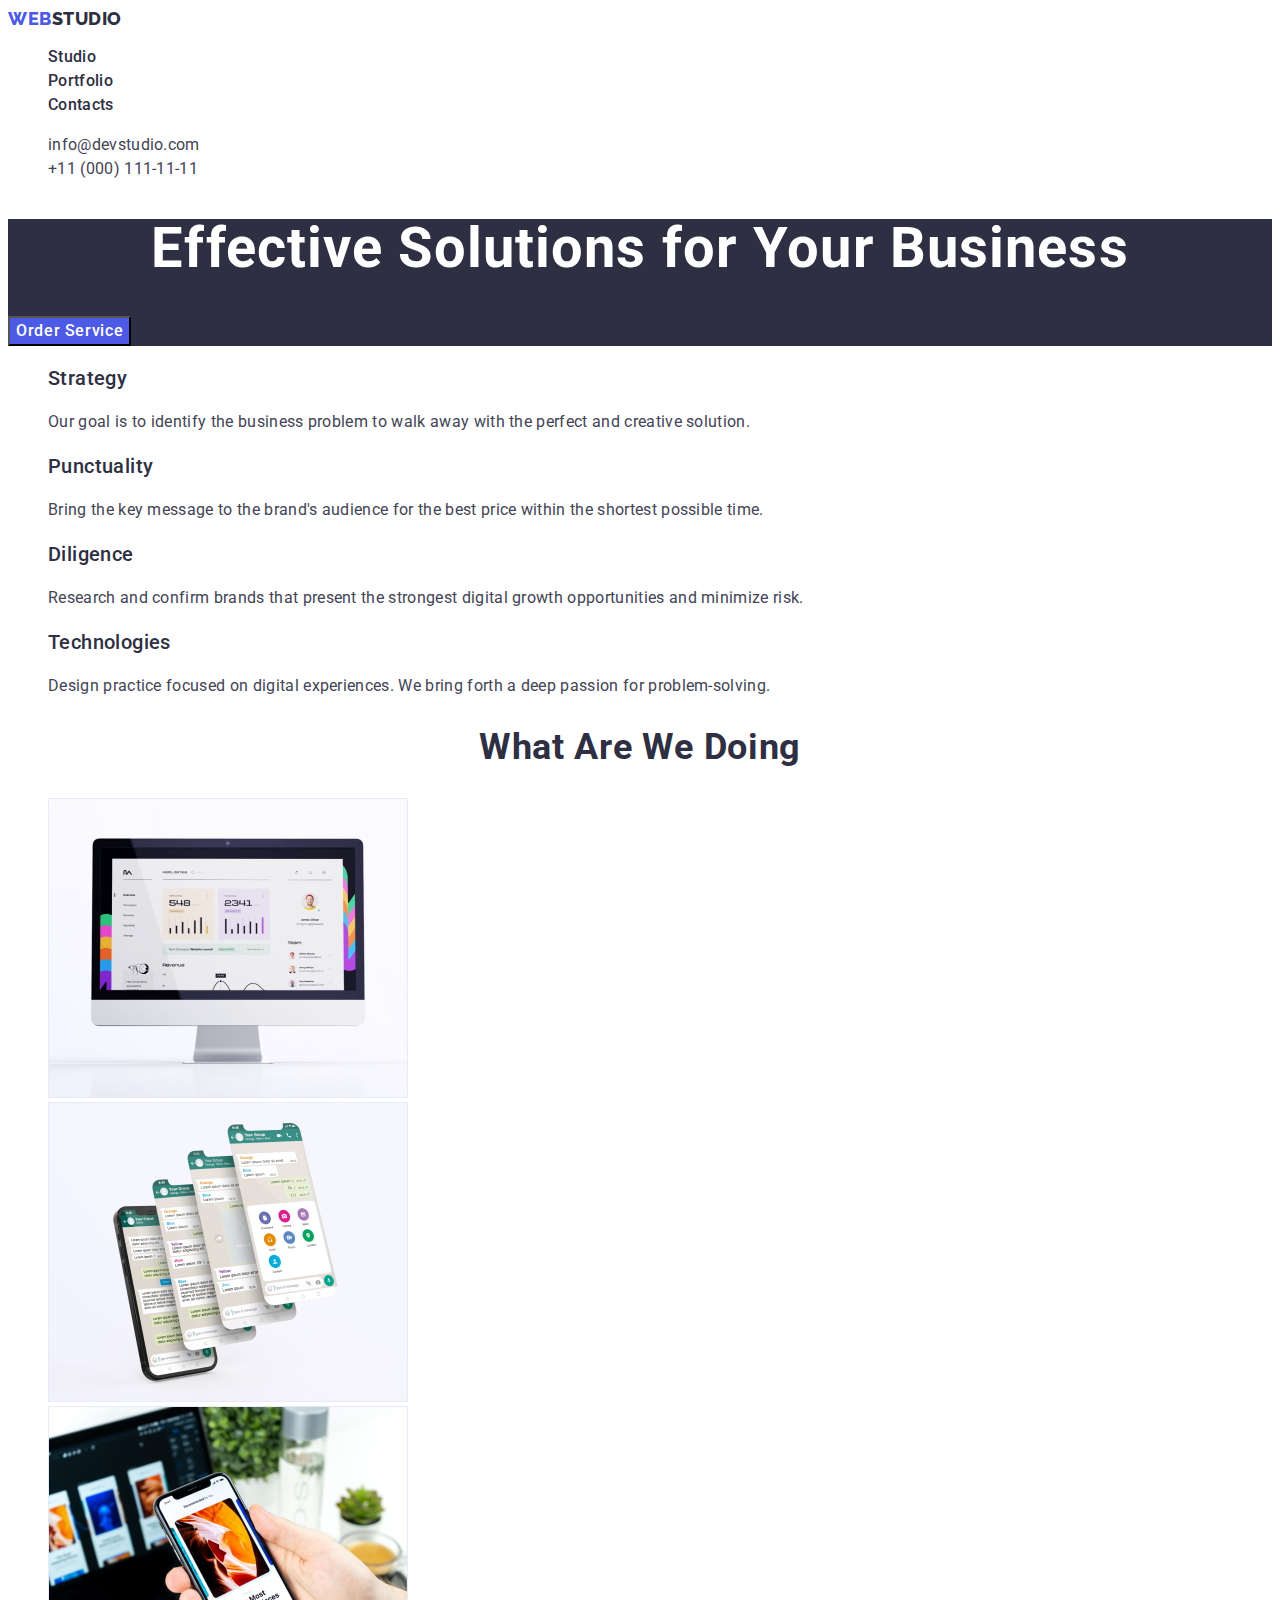
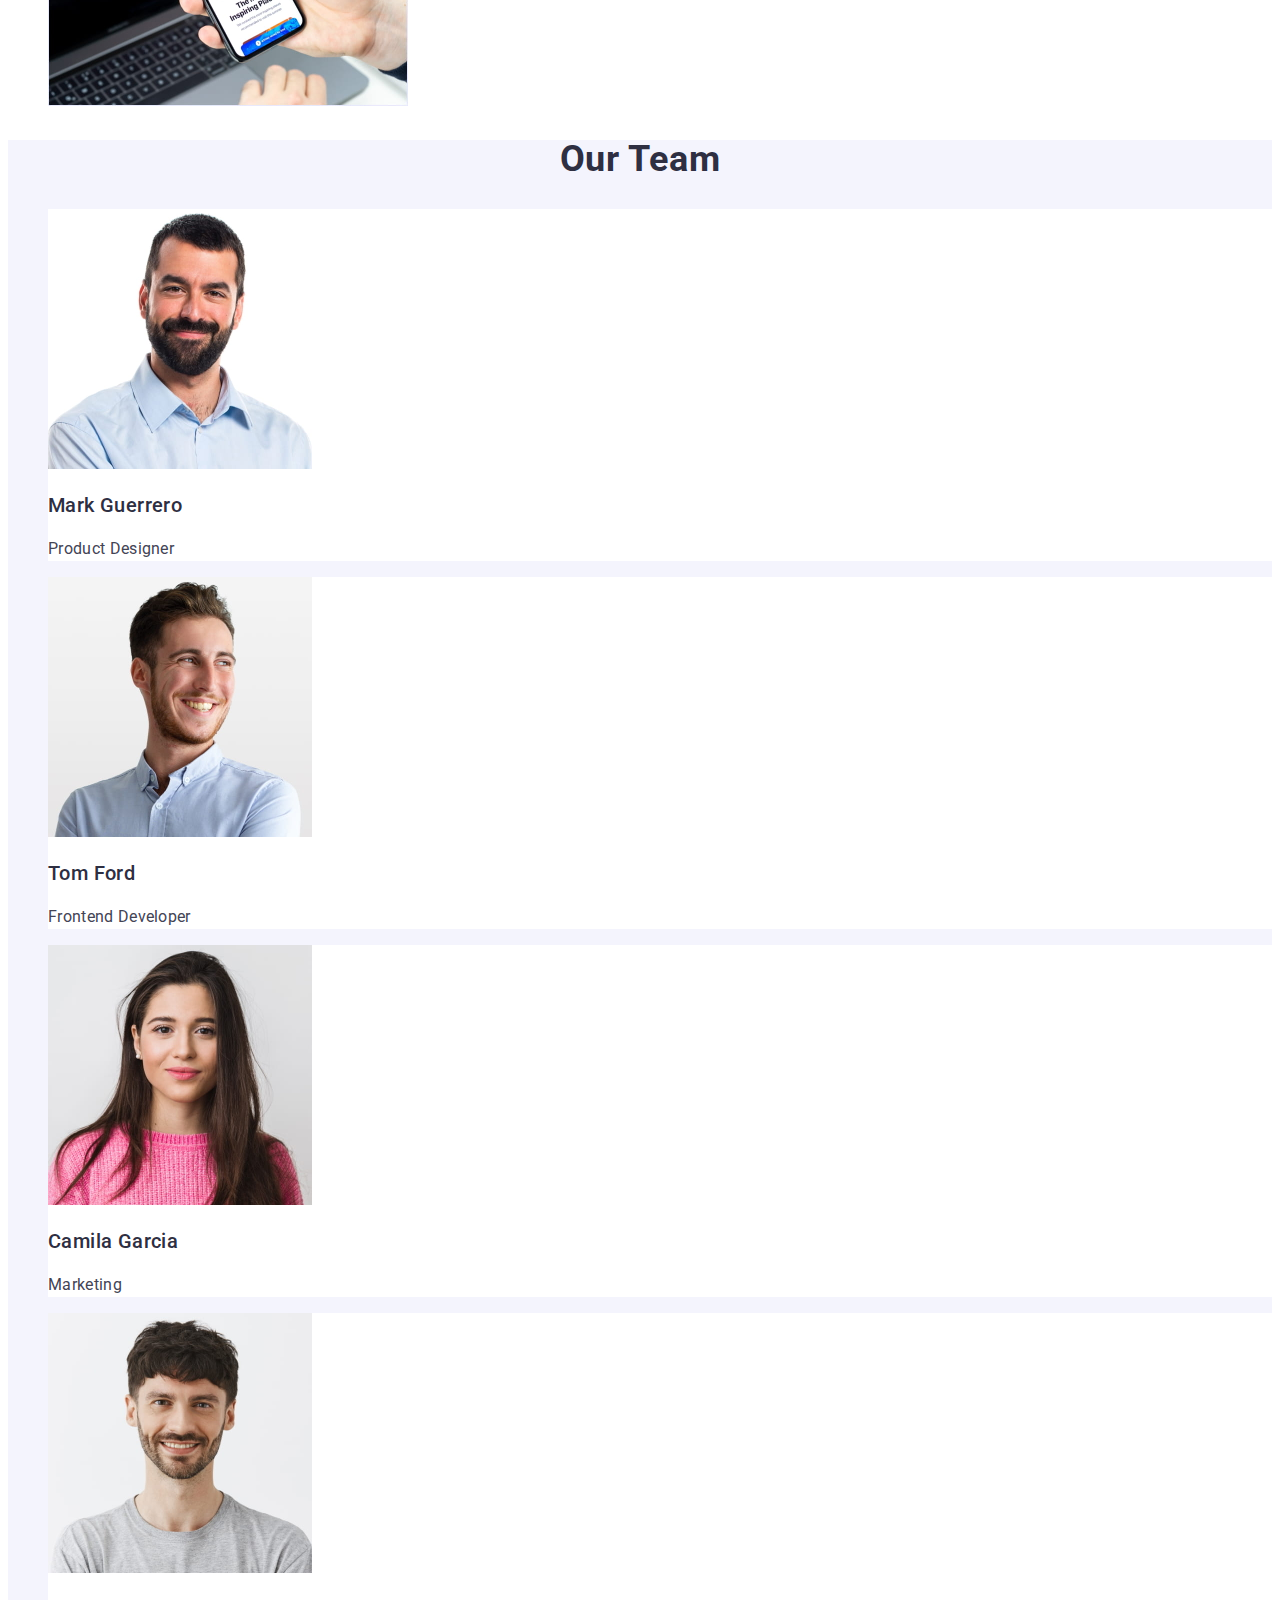
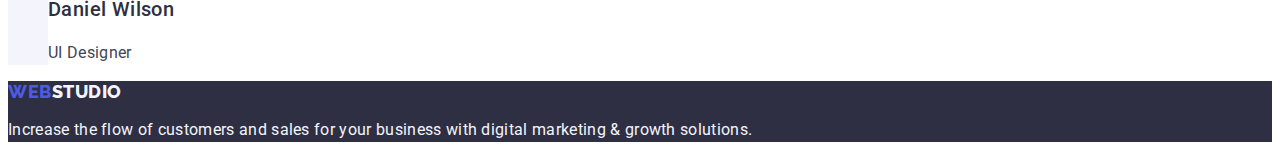
==== index.html @ 2c70392d "copy" ====
<!DOCTYPE html>
<html lang="en">
  <head>
    <meta charset="UTF-8" />
    <meta http-equiv="X-UA-Compatible" content="IE=edge" />
    <meta name="viewport" content="width=device-width, initial-scale=1.0" />
    <title>WebStudio</title>
    <link rel="preconnect" href="https://fonts.googleapis.com" />
    <link rel="preconnect" href="https://fonts.gstatic.com" crossorigin />
    <link
      href="https://fonts.googleapis.com/css2?family=Raleway:wght@800&family=Roboto:wght@400;500;700&display=swap"
      rel="stylesheet"
    />
    <link rel="stylesheet" href="./css/style.css" />
  </head>

  <body>
    <!-- header -->
    <header class="header-container">
      <nav class="header-nav">
        <a class="logo link" href="./index.html">Web<span class="logo-part">Studio</span></a>
        <ul class="list">
          <li><a class="nav-link link" href="./index.html">Studio</a></li>
          <li><a class="nav-link link" href="./portfolio.html">Portfolio</a></li>
          <li><a class="nav-link link" href="">Contacts</a></li>
        </ul>
      </nav>
      <address class="contacts">
        <ul class="list">
          <li>
            <a class="contacts-item link" href="mailto:info@devstudio.com">info@devstudio.com</a>
          </li>
          <li><a class="contacts-item link" href="tel:+110001111111">+11 (000) 111-11-11</a></li>
        </ul>
      </address>
    </header>
    <!-- main -->
    <main>
      <!-- hero -->
      <section class="hero">
        <h1 class="hero-title">Effective Solutions for Your Business</h1>
        <button class="hero-btn" type="button">Order Service</button>
      </section>
      <!-- our qualities -->
      <section class="qualities">
        <h2 hidden>Our qualities</h2>
        <ul class="list">
          <li class="list-item">
            <h3 class="list-title">Strategy</h3>
            <p class="list-text">
              Our goal is to identify the business problem to walk away with the perfect and
              creative solution.
            </p>
          </li>
          <li class="list-item">
            <h3 class="list-title">Punctuality</h3>
            <p class="list-text">
              Bring the key message to the brand's audience for the best price within the shortest
              possible time.
            </p>
          </li>
          <li class="list-item">
            <h3 class="list-title">Diligence</h3>
            <p class="list-text">
              Research and confirm brands that present the strongest digital growth opportunities
              and minimize risk.
            </p>
          </li>
          <li class="list-item">
            <h3 class="list-title">Technologies</h3>
            <p class="list-text">
              Design practice focused on digital experiences. We bring forth a deep passion for
              problem-solving.
            </p>
          </li>
        </ul>
      </section>
      <!-- What are we doing -->
      <section class="our-work">
        <h2 class="work-title">What are we doing</h2>
        <ul class="list">
          <li>
            <img src="./images/our_work1.jpg" alt="Website" width="360" height="300" />
          </li>
          <li>
            <img src="./images/our_work2.jpg" alt="Mobile app" width="360" height="300" />
          </li>
          <li>
            <img src="./images/our_work3.jpg" alt="Adaptive layout" width="360" height="300" />
          </li>
        </ul>
      </section>
      <!-- our team -->
      <section class="our-team">
        <h2 class="team-title">Our Team</h2>
        <ul class="list">
          <li class="team-card">
            <img src="./images/card1.jpg" alt="Photocard" width="264" height="260" />
            <h3 class="list-title">Mark Guerrero</h3>
            <p class="list-text">Product Designer</p>
          </li>
          <li class="team-card">
            <img src="./images/card2.jpg" alt="Photocard" width="264" height="260" />
            <h3 class="list-title">Tom Ford</h3>
            <p class="list-text">Frontend Developer</p>
          </li>
          <li class="team-card">
            <img src="./images/card3.jpg" alt="Photocard" width="264" height="260" />
            <h3 class="list-title">Camila Garcia</h3>
            <p class="list-text">Marketing</p>
          </li>
          <li class="team-card">
            <img src="./images/card4.jpg" alt="Photocard" width="264" height="260" />
            <h3 class="list-title">Daniel Wilson</h3>
            <p class="list-text">UI Designer</p>
          </li>
        </ul>
      </section>
    </main>
    <!-- footer -->
    <footer class="footer">
      <a class="logo link" href="./index.html">Web<span class="logo-footer">Studio</span></a>
      <p class="footer-text">
        Increase the flow of customers and sales for your business with digital marketing & growth
        solutions.
      </p>
    </footer>
  </body>
</html>
---- css/style.css ----
:root {
  --primary-brand: #4d5ae5;
  --pressed-state: #404bbf;
  --dark: #2e2f42;
  --success: #31d0aa;
  --text: #434455;
  --subtl-text: #8e8f99;
  --accent: #e7e9fc;
  --light: #f4f4fd;
  --white-background: #ffffff;
  --modal-background: #fcfcfc;
}
body {
  font-family: 'Roboto', sans-serif;
  color: #434455;
  background-color: #ffffff;
}

/* header */
.link {
  text-decoration: none;
}

.list {
  list-style: none;
}

.logo {
  font-family: 'Raleway', sans-serif;
  font-weight: 800;
  font-size: 18px;
  line-height: 1.17;
  letter-spacing: 0.03em;
  text-transform: uppercase;
  color: var(--primary-brand);
}

.logo-part {
  font-family: 'Raleway', sans-serif;
  font-weight: 800;
  font-size: 18px;
  line-height: 1.17;
  letter-spacing: 0.03em;
  text-transform: uppercase;
  color: var(--dark);
}

.nav-link {
  font-weight: 500;
  font-size: 16px;
  line-height: 1.5;
  letter-spacing: 0.02em;
  color: var(--dark);
}

.nav-link:hover,
.nav-link:focus,
.nav-link:active {
  color: #404bbf;
}

.contacts {
  font-style: normal;
}

.contacts-item {
  font-size: 16px;
  line-height: 1.5;
  letter-spacing: 0.02em;
  color: var(--text);
  text-decoration: none;
}

.contacts-item:hover,
.contacts-item:focus {
  color: var(--pressed-state);
}

/* main */

.hero {
  background-color: var(--dark);
}

.hero-title {
  text-align: center;
  font-weight: 700;
  font-size: 56px;
  line-height: 1.07;
  letter-spacing: 0.02em;
  color: var(--white-background);
}

.hero-btn {
  font-family: 'Roboto', sans-serif;
  background-color: var(--primary-brand);
  font-weight: 500;
  font-size: 16px;
  line-height: 1.5;
  letter-spacing: 0.04em;
  color: var(--white-background);
  cursor: pointer;
}

.hero-btn:hover,
.hero-btn:focus {
  background-color: var(--pressed-state);
}

.qualities h3 {
  font-weight: 500;
  font-size: 20px;
  line-height: 1.2;
  letter-spacing: 0.02em;
  color: var(--dark);
}

.qualities p {
  font-size: 16px;
  line-height: 1.5;
  letter-spacing: 0.02em;
  color: var(--text);
}

.our-work h2 {
  text-align: center;
  font-weight: 700;
  font-size: 36px;
  line-height: 1.11;
  letter-spacing: 0.02em;
  text-transform: capitalize;
  color: var(--dark);
}

.our-team {
  background-color: var(--light);
}

.our-team h2 {
  text-align: center;
  font-weight: 700;
  font-size: 36px;
  line-height: 1.11;
  letter-spacing: 0.02em;
  text-transform: capitalize;
  color: var(--dark);
}

.our-team h3 {
  font-weight: 500;
  font-size: 20px;
  line-height: 1.2;
  letter-spacing: 0.02em;
  color: var(--dark);
}

.our-team p {
  font-size: 16px;
  line-height: 1.5;
  letter-spacing: 0.02em;
  color: var(--text);
}

.team-card {
  background: var(--white-background);
}

/* footer */
.footer {
  background-color: var(--dark);
}

.logo-footer {
  font-family: 'Raleway', sans-serif;
  font-weight: 800;
  font-size: 18px;
  line-height: 1.17;
  letter-spacing: 0.03em;
  text-transform: uppercase;
  color: var(--light);
}

.footer p {
  font-size: 16px;
  line-height: 1.5;
  letter-spacing: 0.02em;
  color: var(--light);
}

/* portfolo page */
.filter-btn {
  font-family: 'Roboto', sans-serif;
  background-color: var(--light);
  border: 1px solid var(--modal-background);
  font-weight: 500;
  font-size: 16px;
  line-height: 1.5;
  text-align: center;
  letter-spacing: 0.04em;
  color: var(--primary-brand);
  cursor: pointer;
}

.filter-btn:focus,
.filter-btn:hover {
  background-color: var(--pressed-state);
  color: var(--white-background);
}

.portfolio-title {
  font-weight: 500;
  font-size: 20px;
  line-height: 1.2;
  letter-spacing: 0.02em;
  color: var(--dark);
}

.portfolio-text {
  font-size: 16px;
  line-height: 1.5;
  letter-spacing: 0.02em;
  color: var(--text);
}
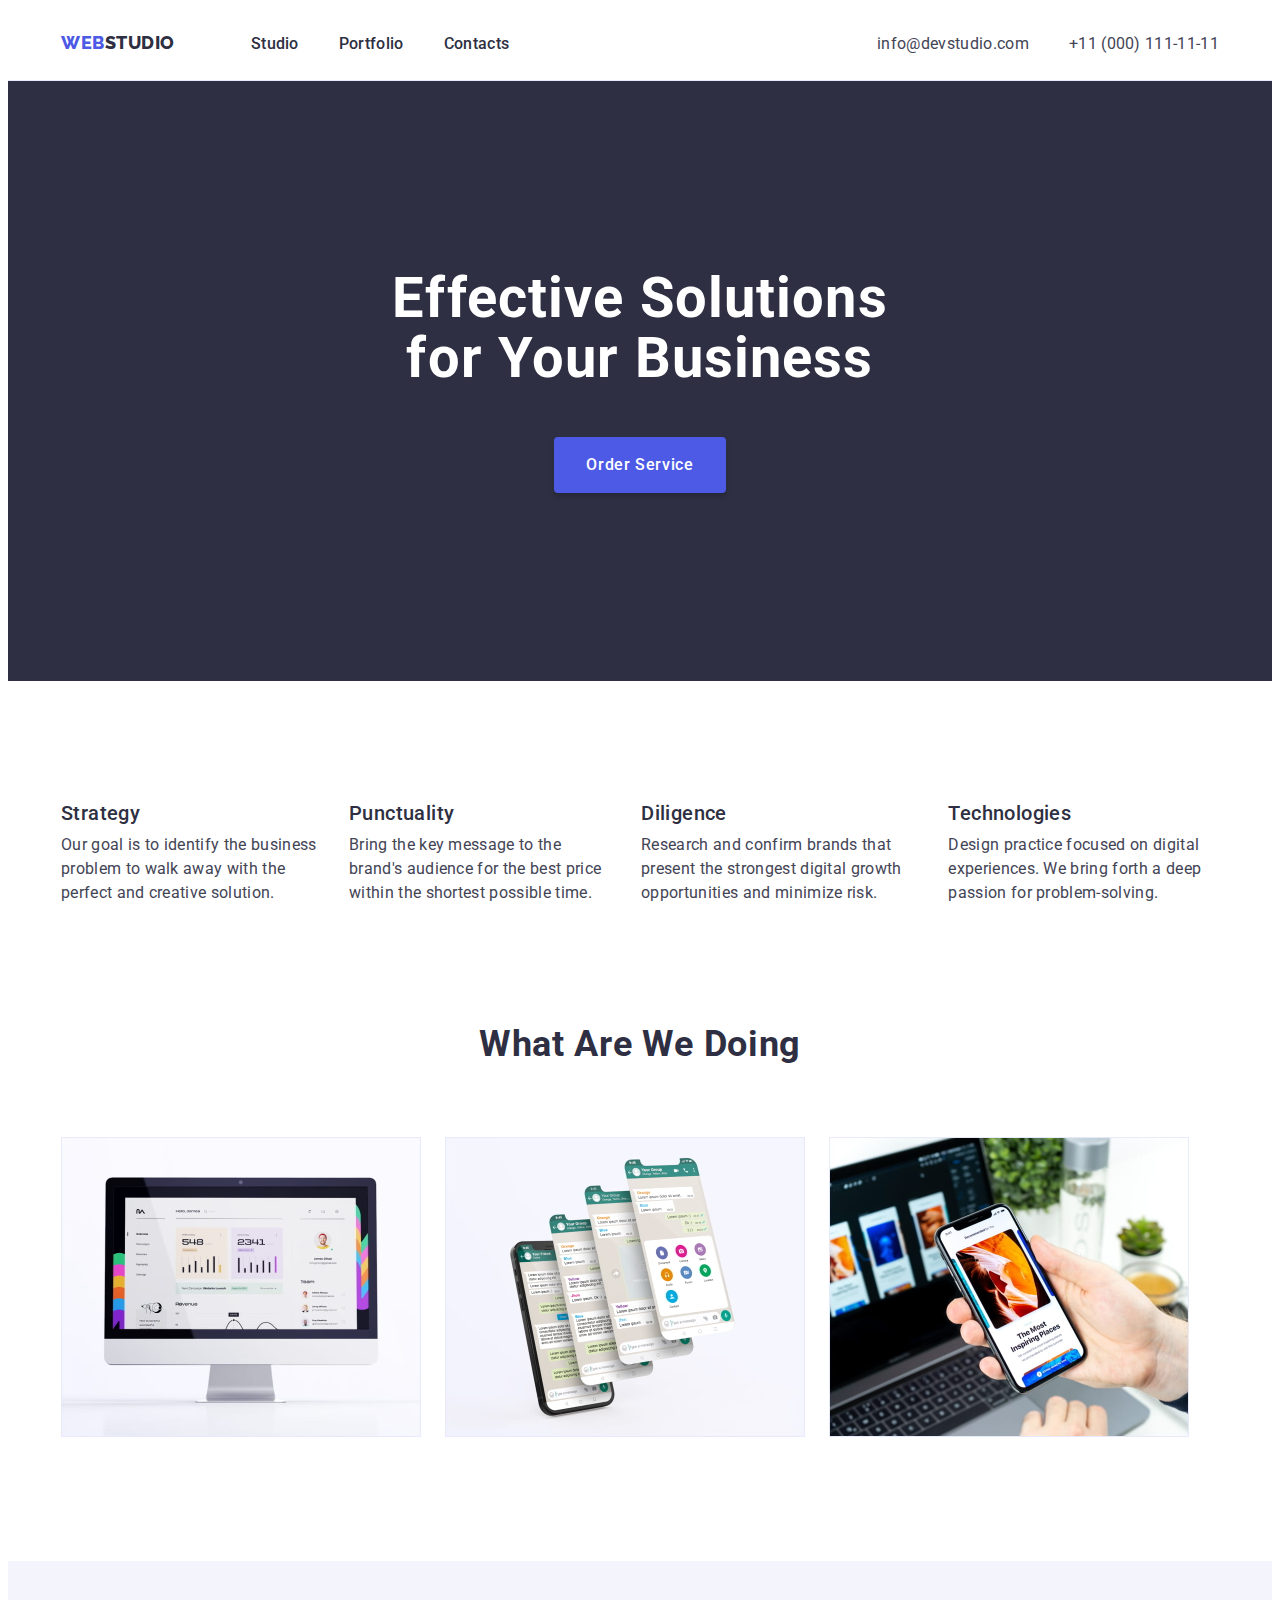
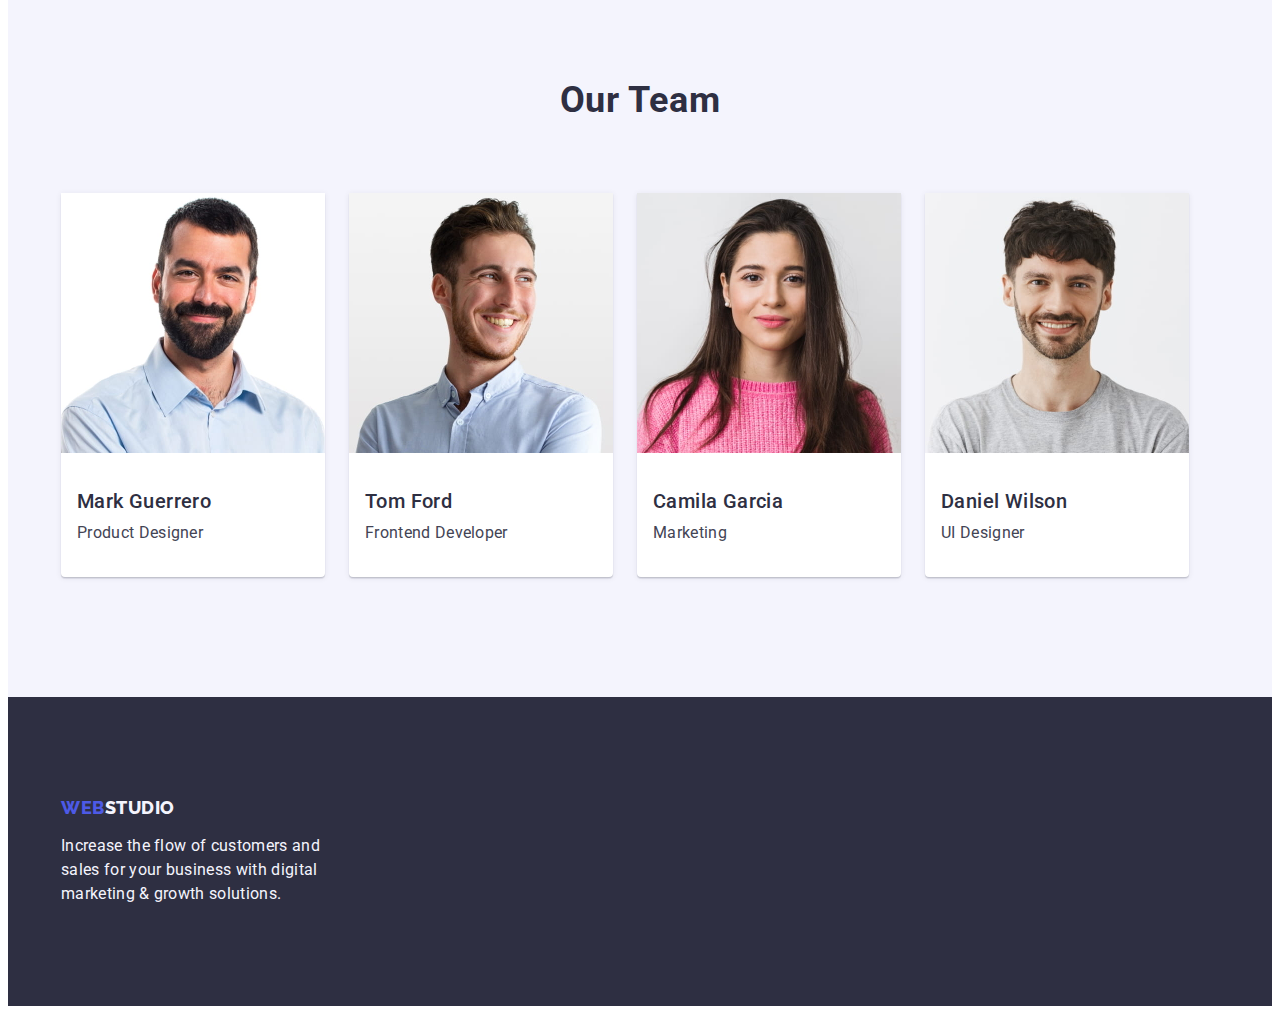
==== commit 595a23f0: "end third homeword" ====
--- a/index.html
+++ b/index.html
@@ -4,126 +4,145 @@
     <meta charset="UTF-8" />
     <meta http-equiv="X-UA-Compatible" content="IE=edge" />
     <meta name="viewport" content="width=device-width, initial-scale=1.0" />
-    <title>WebStudio</title>
     <link rel="preconnect" href="https://fonts.googleapis.com" />
     <link rel="preconnect" href="https://fonts.gstatic.com" crossorigin />
     <link
       href="https://fonts.googleapis.com/css2?family=Raleway:wght@800&family=Roboto:wght@400;500;700&display=swap"
       rel="stylesheet"
     />
+    <title>WebStudio</title>
+    <link
+      rel="stylesheet"
+      href="https://cdnjs.cloudflare.com/ajax/libs/modern-normalize/2.0.0/modern-normalize.css"
+      integrity="sha512-gA2Bvu0/hw4oj0Lp8ZHjK+o3S4BE5m8d/wNVy6ktKLhHKPpWLQwv9ixzuWirWOakoJqlBdePq2NhoCaUOQ5npQ=="
+      crossorigin="anonymous"
+      referrerpolicy="no-referrer"
+    />
     <link rel="stylesheet" href="./css/style.css" />
   </head>
 
   <body>
     <!-- header -->
-    <header class="header-container">
-      <nav class="header-nav">
-        <a class="logo link" href="./index.html">Web<span class="logo-part">Studio</span></a>
-        <ul class="list">
-          <li><a class="nav-link link" href="./index.html">Studio</a></li>
-          <li><a class="nav-link link" href="./portfolio.html">Portfolio</a></li>
-          <li><a class="nav-link link" href="">Contacts</a></li>
-        </ul>
-      </nav>
-      <address class="contacts">
-        <ul class="list">
-          <li>
-            <a class="contacts-item link" href="mailto:info@devstudio.com">info@devstudio.com</a>
-          </li>
-          <li><a class="contacts-item link" href="tel:+110001111111">+11 (000) 111-11-11</a></li>
-        </ul>
-      </address>
+    <header class="header">
+      <div class="header-container container">
+        <nav class="header-nav">
+          <a class="logo link" href="./index.html">Web<span class="logo-part">Studio</span></a>
+          <ul class="nav-list list">
+            <li><a class="nav-link link" href="./index.html">Studio</a></li>
+            <li><a class="nav-link link" href="./portfolio.html">Portfolio</a></li>
+            <li><a class="nav-link link" href="">Contacts</a></li>
+          </ul>
+        </nav>
+        <address class="header-contacts">
+          <ul class="contacts-list list">
+            <li>
+              <a class="contacts-item link" href="mailto:info@devstudio.com">info@devstudio.com</a>
+            </li>
+            <li><a class="contacts-item link" href="tel:+110001111111">+11 (000) 111-11-11</a></li>
+          </ul>
+        </address>
+      </div>
     </header>
     <!-- main -->
     <main>
       <!-- hero -->
       <section class="hero">
-        <h1 class="hero-title">Effective Solutions for Your Business</h1>
-        <button class="hero-btn" type="button">Order Service</button>
+        <div class="hero-container container">
+          <h1 class="hero-title">Effective Solutions for Your Business</h1>
+          <button class="hero-btn" type="button">Order Service</button>
+        </div>
       </section>
       <!-- our qualities -->
       <section class="qualities">
-        <h2 hidden>Our qualities</h2>
-        <ul class="list">
-          <li class="list-item">
-            <h3 class="list-title">Strategy</h3>
-            <p class="list-text">
-              Our goal is to identify the business problem to walk away with the perfect and
-              creative solution.
-            </p>
-          </li>
-          <li class="list-item">
-            <h3 class="list-title">Punctuality</h3>
-            <p class="list-text">
-              Bring the key message to the brand's audience for the best price within the shortest
-              possible time.
-            </p>
-          </li>
-          <li class="list-item">
-            <h3 class="list-title">Diligence</h3>
-            <p class="list-text">
-              Research and confirm brands that present the strongest digital growth opportunities
-              and minimize risk.
-            </p>
-          </li>
-          <li class="list-item">
-            <h3 class="list-title">Technologies</h3>
-            <p class="list-text">
-              Design practice focused on digital experiences. We bring forth a deep passion for
-              problem-solving.
-            </p>
-          </li>
-        </ul>
+        <div class="container">
+          <h2 class="visually-hidden">Our qualities</h2>
+          <ul class="qualities-list list">
+            <li class="qualities-item list-item">
+              <h3 class="qualities-title list-title">Strategy</h3>
+              <p class="list-text">
+                Our goal is to identify the business problem to walk away with the perfect and
+                creative solution.
+              </p>
+            </li>
+            <li class="list-item">
+              <h3 class="qualities-title list-title">Punctuality</h3>
+              <p class="list-text">
+                Bring the key message to the brand's audience for the best price within the shortest
+                possible time.
+              </p>
+            </li>
+            <li class="list-item">
+              <h3 class="qualities-title list-title">Diligence</h3>
+              <p class="list-text">
+                Research and confirm brands that present the strongest digital growth opportunities
+                and minimize risk.
+              </p>
+            </li>
+            <li class="list-item">
+              <h3 class="qualities-title list-title">Technologies</h3>
+              <p class="list-text">
+                Design practice focused on digital experiences. We bring forth a deep passion for
+                problem-solving.
+              </p>
+            </li>
+          </ul>
+        </div>
       </section>
       <!-- What are we doing -->
       <section class="our-work">
-        <h2 class="work-title">What are we doing</h2>
-        <ul class="list">
-          <li>
-            <img src="./images/our_work1.jpg" alt="Website" width="360" height="300" />
-          </li>
-          <li>
-            <img src="./images/our_work2.jpg" alt="Mobile app" width="360" height="300" />
-          </li>
-          <li>
-            <img src="./images/our_work3.jpg" alt="Adaptive layout" width="360" height="300" />
-          </li>
-        </ul>
+        <div class="container">
+          <h2 class="work-title">What are we doing</h2>
+          <ul class="work-list list">
+            <li>
+              <img src="./images/our_work1.jpg" alt="Website" width="360" height="300" />
+            </li>
+            <li>
+              <img src="./images/our_work2.jpg" alt="Mobile app" width="360" height="300" />
+            </li>
+            <li>
+              <img src="./images/our_work3.jpg" alt="Adaptive layout" width="360" height="300" />
+            </li>
+          </ul>
+        </div>
       </section>
       <!-- our team -->
       <section class="our-team">
-        <h2 class="team-title">Our Team</h2>
-        <ul class="list">
-          <li class="team-card">
-            <img src="./images/card1.jpg" alt="Photocard" width="264" height="260" />
-            <h3 class="list-title">Mark Guerrero</h3>
-            <p class="list-text">Product Designer</p>
-          </li>
-          <li class="team-card">
-            <img src="./images/card2.jpg" alt="Photocard" width="264" height="260" />
-            <h3 class="list-title">Tom Ford</h3>
-            <p class="list-text">Frontend Developer</p>
-          </li>
-          <li class="team-card">
-            <img src="./images/card3.jpg" alt="Photocard" width="264" height="260" />
-            <h3 class="list-title">Camila Garcia</h3>
-            <p class="list-text">Marketing</p>
-          </li>
-          <li class="team-card">
-            <img src="./images/card4.jpg" alt="Photocard" width="264" height="260" />
-            <h3 class="list-title">Daniel Wilson</h3>
-            <p class="list-text">UI Designer</p>
-          </li>
-        </ul>
+        <div class="team-container container">
+          <h2 class="team-title">Our Team</h2>
+          <ul class="team-list list">
+            <li class="team-card">
+              <img src="./images/card1.jpg" alt="Photocard" width="264" height="260" />
+              <h3 class="card-title list-title">Mark Guerrero</h3>
+              <p class="card-text list-text">Product Designer</p>
+            </li>
+            <li class="team-card">
+              <img src="./images/card2.jpg" alt="Photocard" width="264" height="260" />
+              <h3 class="card-title list-title">Tom Ford</h3>
+              <p class="card-text list-text">Frontend Developer</p>
+            </li>
+            <li class="team-card">
+              <img src="./images/card3.jpg" alt="Photocard" width="264" height="260" />
+              <h3 class="card-title list-title">Camila Garcia</h3>
+              <p class="card-text list-text">Marketing</p>
+            </li>
+            <li class="team-card">
+              <img src="./images/card4.jpg" alt="Photocard" width="264" height="260" />
+              <h3 class="card-title list-title">Daniel Wilson</h3>
+              <p class="card-text list-text">UI Designer</p>
+            </li>
+          </ul>
+        </div>
       </section>
     </main>
     <!-- footer -->
     <footer class="footer">
-      <a class="logo link" href="./index.html">Web<span class="logo-footer">Studio</span></a>
-      <p class="footer-text">
-        Increase the flow of customers and sales for your business with digital marketing & growth
-        solutions.
-      </p>
+      <div class="footer-container container">
+        <a class="logo link" href="./index.html">Web<span class="logo-footer">Studio</span></a>
+        <p class="footer-text">
+          Increase the flow of customers and sales for your business with digital marketing & growth
+          solutions.
+        </p>
+      </div>
     </footer>
   </body>
 </html>
--- a/css/style.css
+++ b/css/style.css
@@ -10,12 +10,28 @@
   --white-background: #ffffff;
   --modal-background: #fcfcfc;
 }
+h1,
+h2,
+h3,
+h4,
+h5,
+h6,
+p {
+  margin-top: 0;
+  margin-bottom: 0;
+}
 body {
   font-family: 'Roboto', sans-serif;
   color: #434455;
   background-color: #ffffff;
 }
 
+.container {
+  width: 100%;
+  max-width: 1158px;
+  padding: 0 15px;
+  margin: 0 auto;
+}
 /* header */
 .link {
   text-decoration: none;
@@ -23,8 +39,39 @@
 
 .list {
   list-style: none;
-}
-
+  margin-top: 0;
+  margin-bottom: 0;
+  padding-left: 0;
+}
+.visually-hidden {
+  position: absolute;
+  width: 1px;
+  height: 1px;
+  margin: -1px;
+  border: 0;
+  padding: 0;
+  white-space: nowrap;
+  clip-path: inset(100%);
+  clip: rect(0 0 0 0);
+  overflow: hidden;
+}
+.header {
+  padding: 24px 0;
+  border-bottom: 1px solid #e7e9fc;
+}
+.header-container {
+  display: flex;
+  align-items: center;
+}
+.header-nav {
+  display: flex;
+  /* flex-grow: 1; */
+}
+
+.nav-list {
+  display: flex;
+  gap: 40px;
+}
 .logo {
   font-family: 'Raleway', sans-serif;
   font-weight: 800;
@@ -33,6 +80,7 @@
   letter-spacing: 0.03em;
   text-transform: uppercase;
   color: var(--primary-brand);
+  margin-right: 76px;
 }
 
 .logo-part {
@@ -59,8 +107,14 @@
   color: #404bbf;
 }
 
-.contacts {
+.header-contacts {
   font-style: normal;
+  margin-left: auto;
+}
+
+.contacts-list {
+  display: flex;
+  gap: 40px;
 }
 
 .contacts-item {
@@ -77,11 +131,14 @@
 }
 
 /* main */
-
+/* hero */
 .hero {
   background-color: var(--dark);
 }
-
+.hero-container {
+  padding-top: 188px;
+  padding-bottom: 188px;
+}
 .hero-title {
   text-align: center;
   font-weight: 700;
@@ -89,6 +146,8 @@
   line-height: 1.07;
   letter-spacing: 0.02em;
   color: var(--white-background);
+  max-width: 496px;
+  margin: 0 auto 48px;
 }
 
 .hero-btn {
@@ -100,6 +159,13 @@
   letter-spacing: 0.04em;
   color: var(--white-background);
   cursor: pointer;
+  border-radius: 4px;
+  box-shadow: 0px 4px 4px rgba(0, 0, 0, 0.15);
+  padding: 16px 32px;
+  margin-left: auto;
+  margin-right: auto;
+  border: none;
+  display: block;
 }
 
 .hero-btn:hover,
@@ -107,7 +173,19 @@
   background-color: var(--pressed-state);
 }
 
-.qualities h3 {
+/* our qualities */
+.qualities-list {
+  display: flex;
+  padding-top: 120px;
+  gap: 24px;
+}
+.qualities-item {
+  min-width: 264px;
+}
+.qualities-title {
+  margin-bottom: 8px;
+}
+.list-title {
   font-weight: 500;
   font-size: 20px;
   line-height: 1.2;
@@ -115,14 +193,15 @@
   color: var(--dark);
 }
 
-.qualities p {
+.list-text {
   font-size: 16px;
   line-height: 1.5;
   letter-spacing: 0.02em;
   color: var(--text);
 }
 
-.our-work h2 {
+/* What are we doing */
+.work-title {
   text-align: center;
   font-weight: 700;
   font-size: 36px;
@@ -130,13 +209,24 @@
   letter-spacing: 0.02em;
   text-transform: capitalize;
   color: var(--dark);
-}
+  padding-top: 120px;
+  margin-bottom: 72px;
+}
+.work-list {
+  display: flex;
+  gap: 24px;
+  padding-bottom: 120px;
+}
+/* our team */
 
 .our-team {
   background-color: var(--light);
 }
-
-.our-team h2 {
+.team-container {
+  padding-top: 120px;
+  padding-bottom: 120px;
+}
+.team-title {
   text-align: center;
   font-weight: 700;
   font-size: 36px;
@@ -144,32 +234,35 @@
   letter-spacing: 0.02em;
   text-transform: capitalize;
   color: var(--dark);
-}
-
-.our-team h3 {
-  font-weight: 500;
-  font-size: 20px;
-  line-height: 1.2;
-  letter-spacing: 0.02em;
-  color: var(--dark);
-}
-
-.our-team p {
-  font-size: 16px;
-  line-height: 1.5;
-  letter-spacing: 0.02em;
-  color: var(--text);
-}
-
+  margin-bottom: 72px;
+}
+.team-list {
+  display: flex;
+  gap: 24px;
+}
 .team-card {
   background: var(--white-background);
-}
-
+  box-shadow: 0px 1px 6px rgba(46, 47, 66, 0.08), 0px 1px 1px rgba(46, 47, 66, 0.16),
+    0px 2px 1px rgba(46, 47, 66, 0.08);
+  border-radius: 0px 0px 4px 4px;
+}
+.card-title {
+  text-align: center;
+  margin-top: 32px;
+  margin-bottom: 8px;
+}
+.card-text {
+  text-align: center;
+  margin-bottom: 32px;
+}
 /* footer */
 .footer {
   background-color: var(--dark);
 }
-
+.footer-container {
+  padding-top: 100px;
+  padding-bottom: 100px;
+}
 .logo-footer {
   font-family: 'Raleway', sans-serif;
   font-weight: 800;
@@ -180,14 +273,30 @@
   color: var(--light);
 }
 
-.footer p {
+.footer-text {
   font-size: 16px;
   line-height: 1.5;
   letter-spacing: 0.02em;
   color: var(--light);
+  width: 264px;
+  height: 72px;
+  margin-top: 16px;
 }
 
 /* portfolo page */
+
+.portfolio-container {
+  padding-top: 96px;
+  padding-bottom: 120px;
+}
+
+.btn-list {
+  display: flex;
+  gap: 24px;
+  margin-bottom: 72px;
+  justify-content: center;
+}
+
 .filter-btn {
   font-family: 'Roboto', sans-serif;
   background-color: var(--light);
@@ -199,6 +308,8 @@
   letter-spacing: 0.04em;
   color: var(--primary-brand);
   cursor: pointer;
+  padding: 12px 24px;
+  border-radius: 4px;
 }
 
 .filter-btn:focus,
@@ -207,17 +318,26 @@
   color: var(--white-background);
 }
 
-.portfolio-title {
-  font-weight: 500;
-  font-size: 20px;
-  line-height: 1.2;
-  letter-spacing: 0.02em;
-  color: var(--dark);
-}
-
-.portfolio-text {
-  font-size: 16px;
-  line-height: 1.5;
-  letter-spacing: 0.02em;
-  color: var(--text);
-}
+.portfolio-list {
+  display: flex;
+  row-gap: 48px;
+  column-gap: 24px;
+  flex-wrap: wrap;
+}
+.portfolio-card {
+  max-width: calc((100% - 48px) / 3);
+  border: 1px solid #e7e9fc;
+  background: #ffffff;
+  overflow: hidden;
+}
+
+.card-title {
+  text-align: start;
+  margin: 32px 0 8px 16px;
+}
+
+.card-text {
+  text-align: start;
+  margin-left: 16px;
+  margin-bottom: 32px;
+}
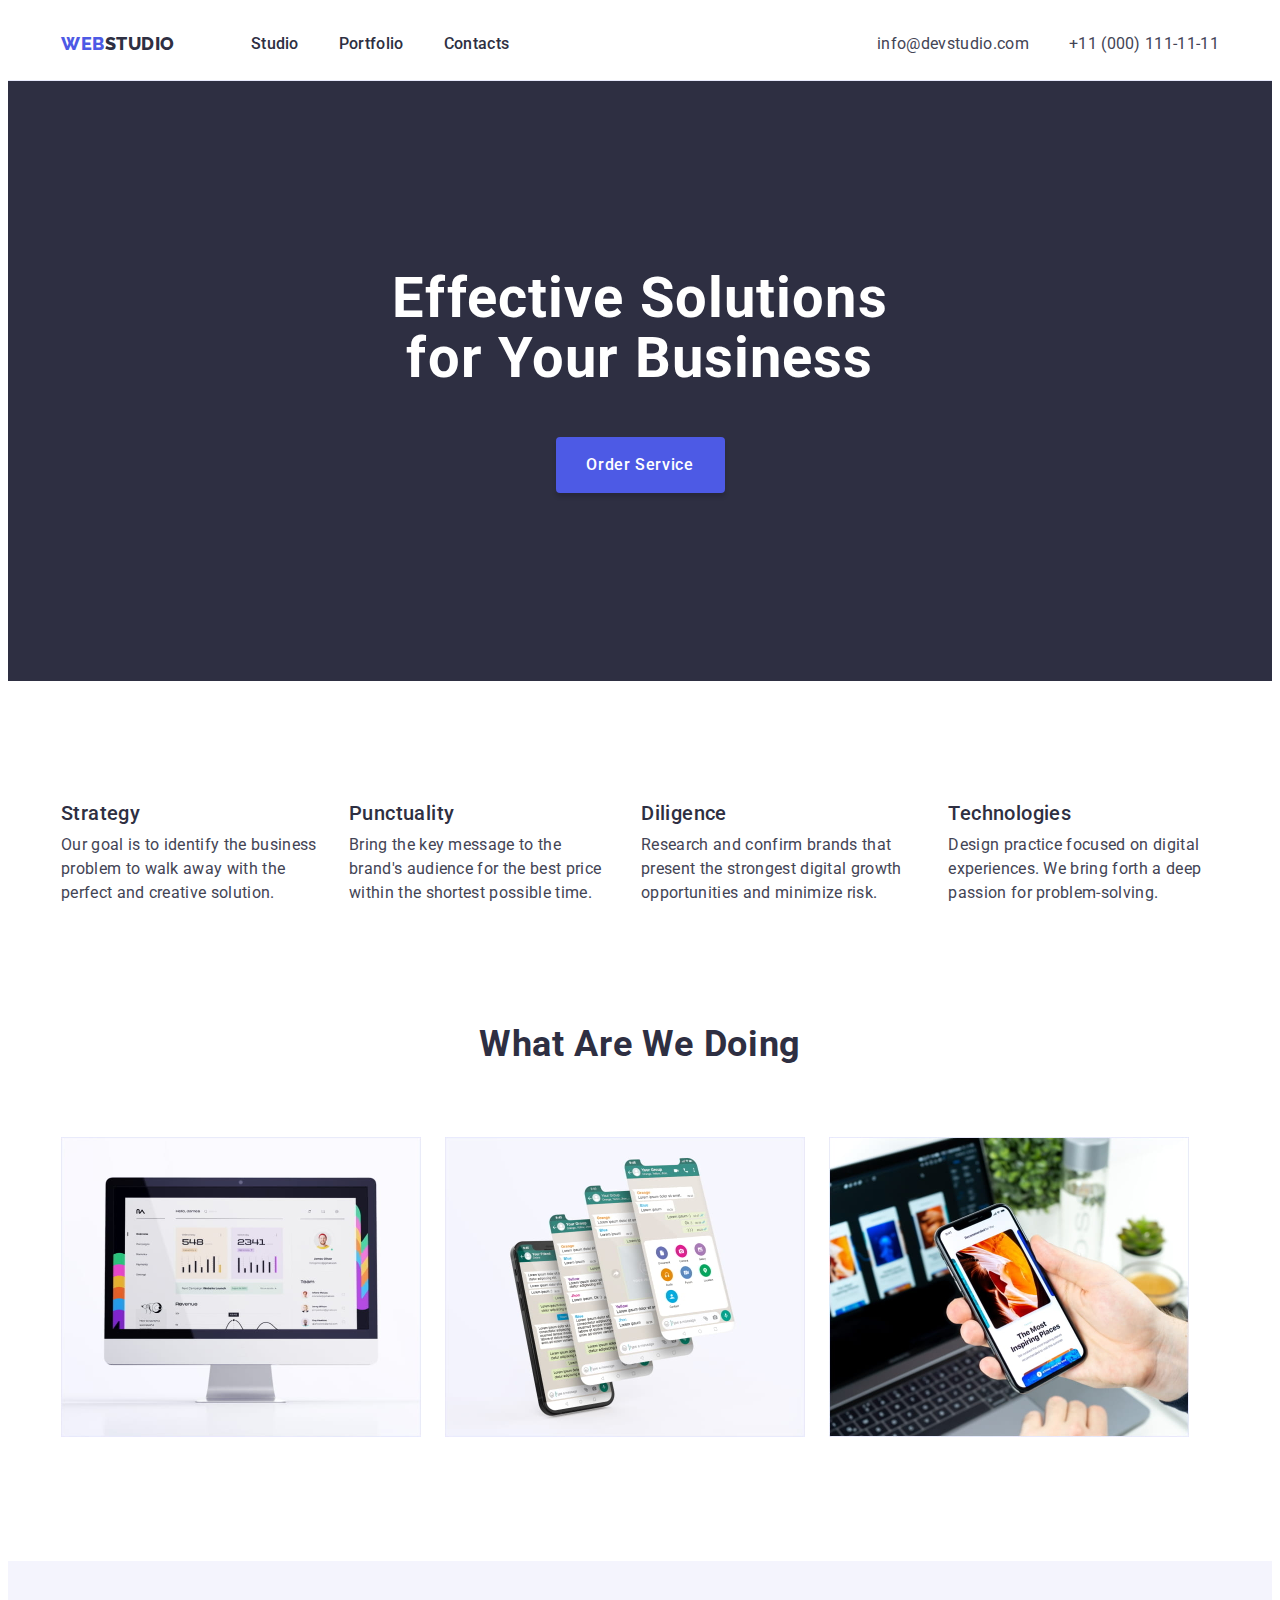
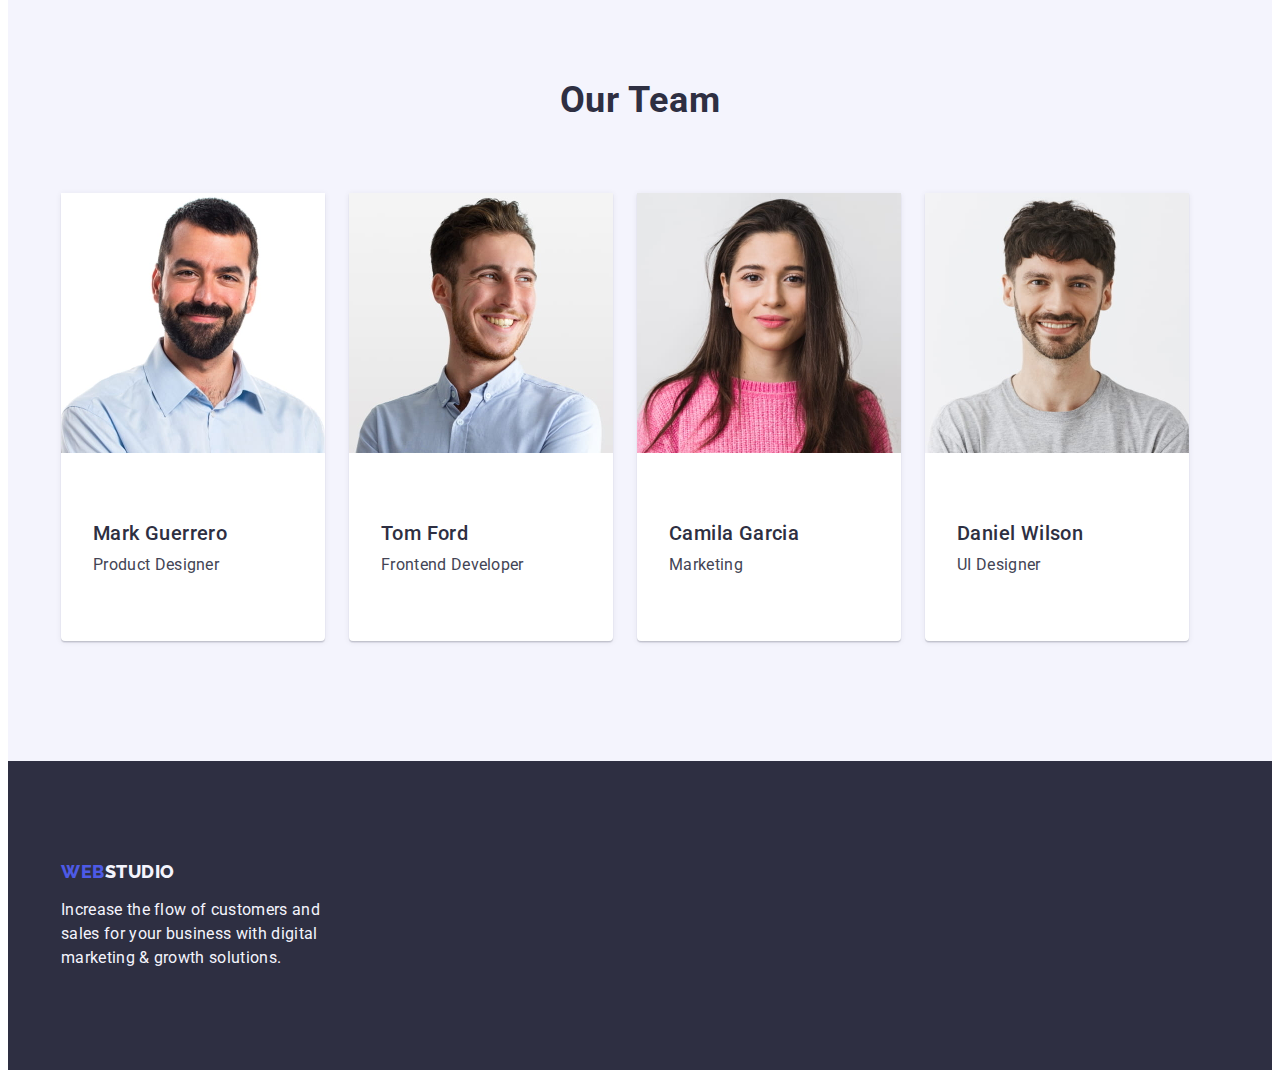
==== commit 237e6387: "rework" ====
--- a/index.html
+++ b/index.html
@@ -4,17 +4,17 @@
     <meta charset="UTF-8" />
     <meta http-equiv="X-UA-Compatible" content="IE=edge" />
     <meta name="viewport" content="width=device-width, initial-scale=1.0" />
+    <title>WebStudio</title>
     <link rel="preconnect" href="https://fonts.googleapis.com" />
     <link rel="preconnect" href="https://fonts.gstatic.com" crossorigin />
     <link
       href="https://fonts.googleapis.com/css2?family=Raleway:wght@800&family=Roboto:wght@400;500;700&display=swap"
       rel="stylesheet"
     />
-    <title>WebStudio</title>
     <link
       rel="stylesheet"
-      href="https://cdnjs.cloudflare.com/ajax/libs/modern-normalize/2.0.0/modern-normalize.css"
-      integrity="sha512-gA2Bvu0/hw4oj0Lp8ZHjK+o3S4BE5m8d/wNVy6ktKLhHKPpWLQwv9ixzuWirWOakoJqlBdePq2NhoCaUOQ5npQ=="
+      href="https://cdnjs.cloudflare.com/ajax/libs/modern-normalize/2.0.0/modern-normalize.min.css"
+      integrity="sha512-4xo8blKMVCiXpTaLzQSLSw3KFOVPWhm/TRtuPVc4WG6kUgjH6J03IBuG7JZPkcWMxJ5huwaBpOpnwYElP/m6wg=="
       crossorigin="anonymous"
       referrerpolicy="no-referrer"
     />
@@ -64,21 +64,21 @@
                 creative solution.
               </p>
             </li>
-            <li class="list-item">
+            <li class="qualities-item list-item">
               <h3 class="qualities-title list-title">Punctuality</h3>
               <p class="list-text">
                 Bring the key message to the brand's audience for the best price within the shortest
                 possible time.
               </p>
             </li>
-            <li class="list-item">
+            <li class="qualities-item list-item">
               <h3 class="qualities-title list-title">Diligence</h3>
               <p class="list-text">
                 Research and confirm brands that present the strongest digital growth opportunities
                 and minimize risk.
               </p>
             </li>
-            <li class="list-item">
+            <li class="qualities-item list-item">
               <h3 class="qualities-title list-title">Technologies</h3>
               <p class="list-text">
                 Design practice focused on digital experiences. We bring forth a deep passion for
@@ -93,13 +93,13 @@
         <div class="container">
           <h2 class="work-title">What are we doing</h2>
           <ul class="work-list list">
-            <li>
+            <li class="work-item">
               <img src="./images/our_work1.jpg" alt="Website" width="360" height="300" />
             </li>
-            <li>
+            <li class="work-item">
               <img src="./images/our_work2.jpg" alt="Mobile app" width="360" height="300" />
             </li>
-            <li>
+            <li class="work-item">
               <img src="./images/our_work3.jpg" alt="Adaptive layout" width="360" height="300" />
             </li>
           </ul>
@@ -112,23 +112,31 @@
           <ul class="team-list list">
             <li class="team-card">
               <img src="./images/card1.jpg" alt="Photocard" width="264" height="260" />
-              <h3 class="card-title list-title">Mark Guerrero</h3>
-              <p class="card-text list-text">Product Designer</p>
+              <div class="card-container">
+                <h3 class="card-title list-title">Mark Guerrero</h3>
+                <p class="card-text list-text">Product Designer</p>
+              </div>
             </li>
             <li class="team-card">
               <img src="./images/card2.jpg" alt="Photocard" width="264" height="260" />
-              <h3 class="card-title list-title">Tom Ford</h3>
-              <p class="card-text list-text">Frontend Developer</p>
+              <div class="card-container">
+                <h3 class="card-title list-title">Tom Ford</h3>
+                <p class="card-text list-text">Frontend Developer</p>
+              </div>
             </li>
             <li class="team-card">
               <img src="./images/card3.jpg" alt="Photocard" width="264" height="260" />
-              <h3 class="card-title list-title">Camila Garcia</h3>
-              <p class="card-text list-text">Marketing</p>
+              <div class="card-container">
+                <h3 class="card-title list-title">Camila Garcia</h3>
+                <p class="card-text list-text">Marketing</p>
+              </div>
             </li>
             <li class="team-card">
               <img src="./images/card4.jpg" alt="Photocard" width="264" height="260" />
-              <h3 class="card-title list-title">Daniel Wilson</h3>
-              <p class="card-text list-text">UI Designer</p>
+              <div class="card-container">
+                <h3 class="card-title list-title">Daniel Wilson</h3>
+                <p class="card-text list-text">UI Designer</p>
+              </div>
             </li>
           </ul>
         </div>
--- a/css/style.css
+++ b/css/style.css
@@ -26,6 +26,10 @@
   background-color: #ffffff;
 }
 
+.img {
+  display: block;
+}
+
 .container {
   width: 100%;
   max-width: 1158px;
@@ -65,7 +69,7 @@
 }
 .header-nav {
   display: flex;
-  /* flex-grow: 1; */
+  align-items: center;
 }
 
 .nav-list {
@@ -99,6 +103,7 @@
   line-height: 1.5;
   letter-spacing: 0.02em;
   color: var(--dark);
+  padding: 24px 0;
 }
 
 .nav-link:hover,
@@ -134,11 +139,10 @@
 /* hero */
 .hero {
   background-color: var(--dark);
-}
-.hero-container {
   padding-top: 188px;
   padding-bottom: 188px;
 }
+
 .hero-title {
   text-align: center;
   font-weight: 700;
@@ -161,7 +165,8 @@
   cursor: pointer;
   border-radius: 4px;
   box-shadow: 0px 4px 4px rgba(0, 0, 0, 0.15);
-  padding: 16px 32px;
+  min-width: 169px;
+  height: 56px;
   margin-left: auto;
   margin-right: auto;
   border: none;
@@ -176,7 +181,7 @@
 /* our qualities */
 .qualities-list {
   display: flex;
-  padding-top: 120px;
+  padding: 120px 0;
   gap: 24px;
 }
 .qualities-item {
@@ -209,7 +214,6 @@
   letter-spacing: 0.02em;
   text-transform: capitalize;
   color: var(--dark);
-  padding-top: 120px;
   margin-bottom: 72px;
 }
 .work-list {
@@ -221,11 +225,9 @@
 
 .our-team {
   background-color: var(--light);
-}
-.team-container {
-  padding-top: 120px;
-  padding-bottom: 120px;
-}
+  padding: 120px 0;
+}
+
 .team-title {
   text-align: center;
   font-weight: 700;
@@ -246,23 +248,22 @@
     0px 2px 1px rgba(46, 47, 66, 0.08);
   border-radius: 0px 0px 4px 4px;
 }
+.card-container {
+  padding: 32px 16px;
+}
 .card-title {
   text-align: center;
-  margin-top: 32px;
   margin-bottom: 8px;
 }
 .card-text {
   text-align: center;
-  margin-bottom: 32px;
 }
 /* footer */
 .footer {
   background-color: var(--dark);
-}
-.footer-container {
-  padding-top: 100px;
-  padding-bottom: 100px;
-}
+  padding: 100px 0;
+}
+
 .logo-footer {
   font-family: 'Raleway', sans-serif;
   font-weight: 800;
@@ -271,6 +272,8 @@
   letter-spacing: 0.03em;
   text-transform: uppercase;
   color: var(--light);
+  display: inline-block;
+  margin-bottom: 16px;
 }
 
 .footer-text {
@@ -280,7 +283,6 @@
   color: var(--light);
   width: 264px;
   height: 72px;
-  margin-top: 16px;
 }
 
 /* portfolo page */
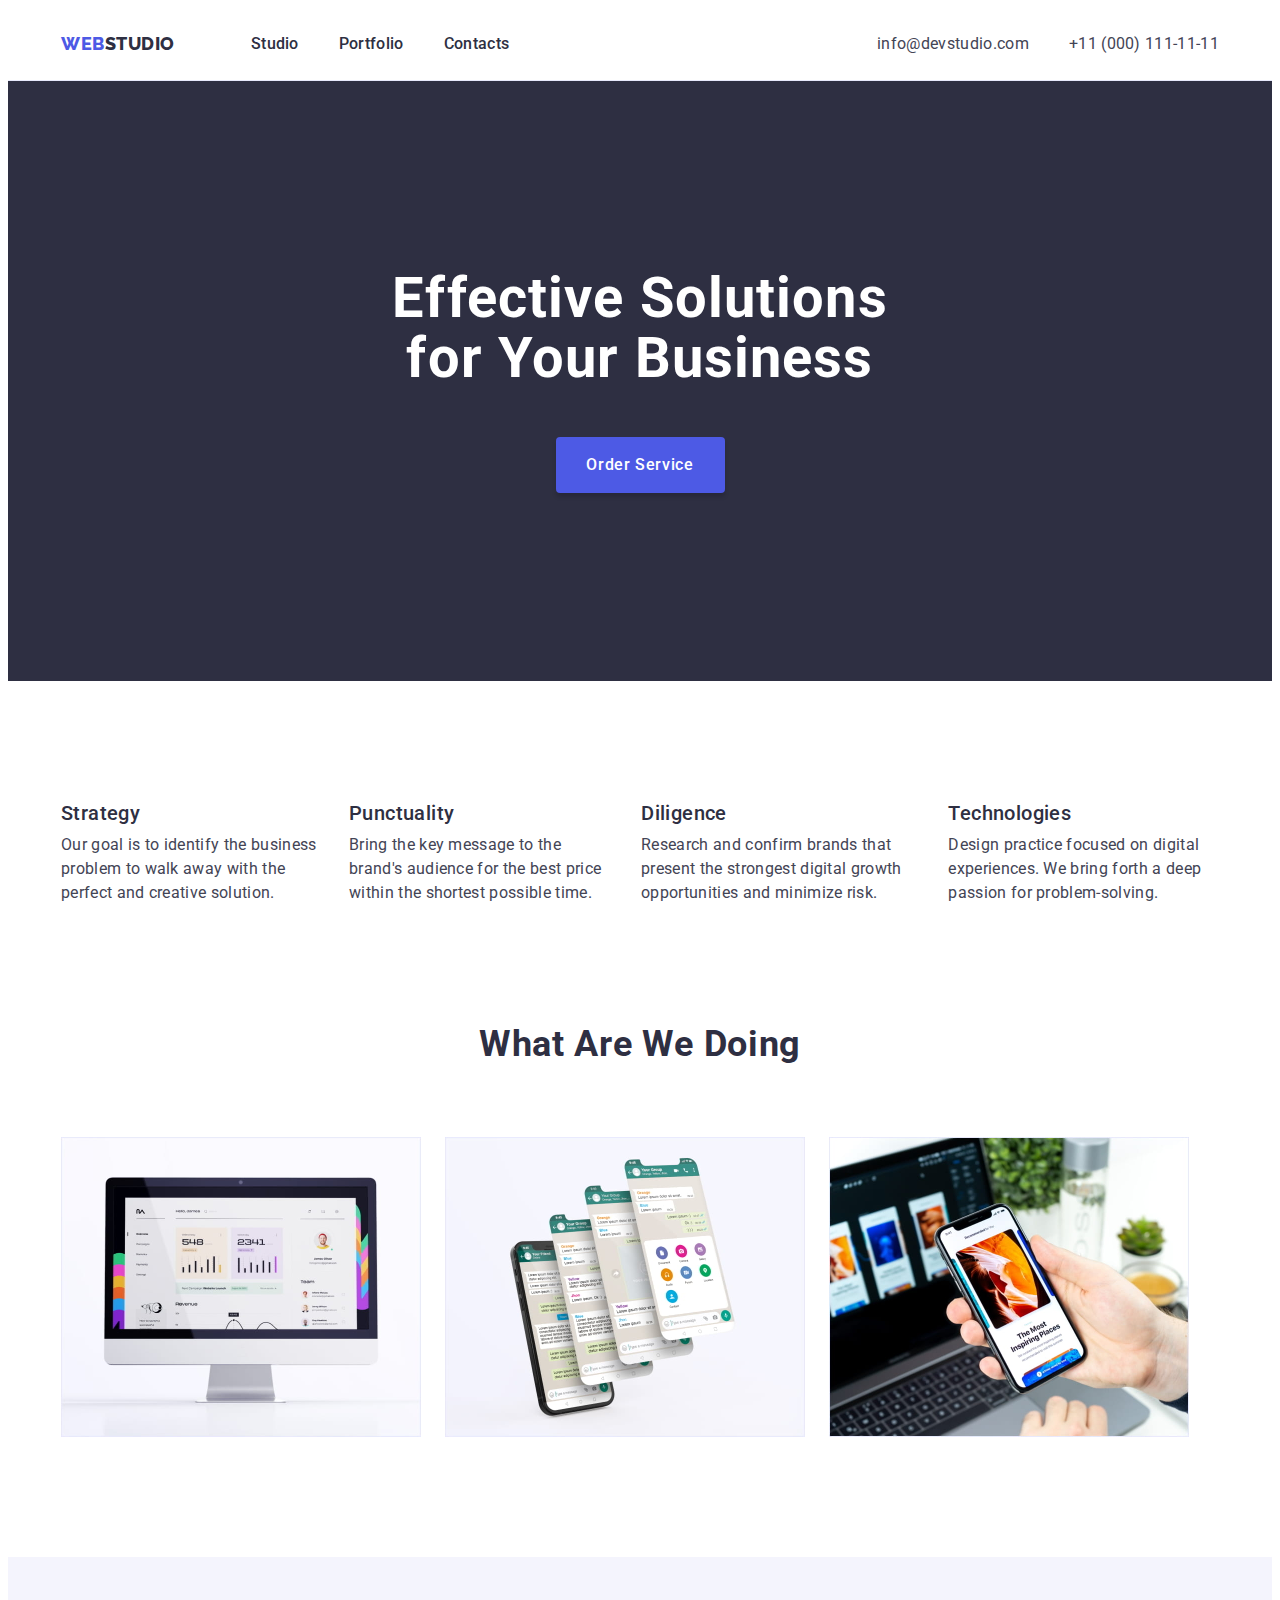
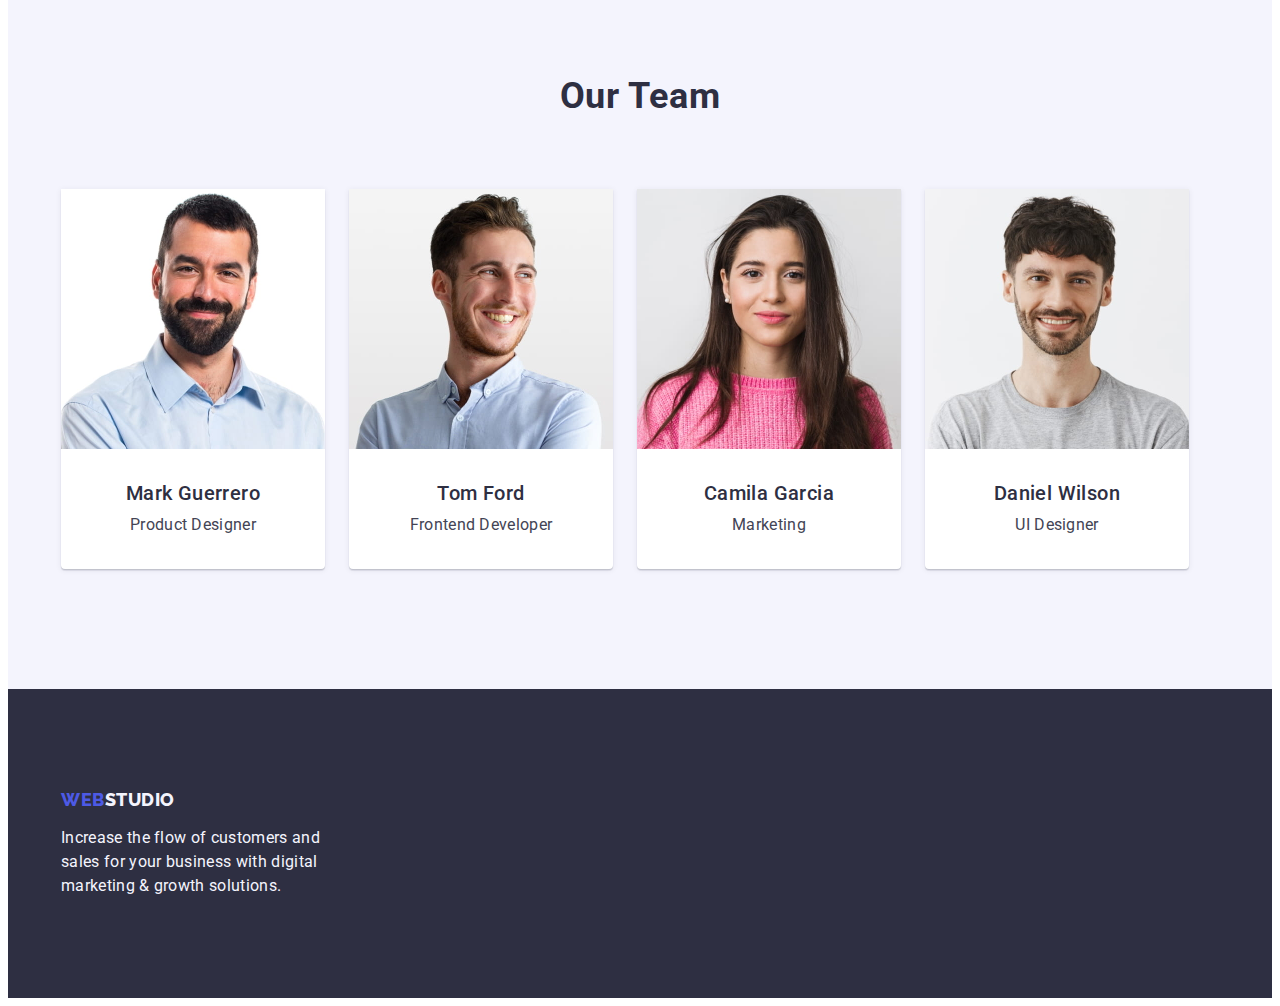
==== commit 5e1d15cd: "rework" ====
--- a/index.html
+++ b/index.html
@@ -26,7 +26,9 @@
     <header class="header">
       <div class="header-container container">
         <nav class="header-nav">
-          <a class="logo link" href="./index.html">Web<span class="logo-part">Studio</span></a>
+          <a class="logo link" href="./index.html"
+            >Web<span class="logo-part-header">Studio</span></a
+          >
           <ul class="nav-list list">
             <li><a class="nav-link link" href="./index.html">Studio</a></li>
             <li><a class="nav-link link" href="./portfolio.html">Portfolio</a></li>
@@ -113,29 +115,29 @@
             <li class="team-card">
               <img src="./images/card1.jpg" alt="Photocard" width="264" height="260" />
               <div class="card-container">
-                <h3 class="card-title list-title">Mark Guerrero</h3>
-                <p class="card-text list-text">Product Designer</p>
+                <h3 class="teamcard-title list-title">Mark Guerrero</h3>
+                <p class="teamcard-text list-text">Product Designer</p>
               </div>
             </li>
             <li class="team-card">
               <img src="./images/card2.jpg" alt="Photocard" width="264" height="260" />
               <div class="card-container">
-                <h3 class="card-title list-title">Tom Ford</h3>
-                <p class="card-text list-text">Frontend Developer</p>
+                <h3 class="teamcard-title list-title">Tom Ford</h3>
+                <p class="teamcard-text list-text">Frontend Developer</p>
               </div>
             </li>
             <li class="team-card">
               <img src="./images/card3.jpg" alt="Photocard" width="264" height="260" />
               <div class="card-container">
-                <h3 class="card-title list-title">Camila Garcia</h3>
-                <p class="card-text list-text">Marketing</p>
+                <h3 class="teamcard-title list-title">Camila Garcia</h3>
+                <p class="teamcard-text list-text">Marketing</p>
               </div>
             </li>
             <li class="team-card">
               <img src="./images/card4.jpg" alt="Photocard" width="264" height="260" />
               <div class="card-container">
-                <h3 class="card-title list-title">Daniel Wilson</h3>
-                <p class="card-text list-text">UI Designer</p>
+                <h3 class="teamcard-title list-title">Daniel Wilson</h3>
+                <p class="teamcard-text list-text">UI Designer</p>
               </div>
             </li>
           </ul>
@@ -145,7 +147,9 @@
     <!-- footer -->
     <footer class="footer">
       <div class="footer-container container">
-        <a class="logo link" href="./index.html">Web<span class="logo-footer">Studio</span></a>
+        <a class="logo-footer link" href="./index.html"
+          >Web<span class="logo-part-footer">Studio</span></a
+        >
         <p class="footer-text">
           Increase the flow of customers and sales for your business with digital marketing & growth
           solutions.
--- a/css/style.css
+++ b/css/style.css
@@ -26,7 +26,7 @@
   background-color: #ffffff;
 }
 
-.img {
+img {
   display: block;
 }
 
@@ -87,7 +87,7 @@
   margin-right: 76px;
 }
 
-.logo-part {
+.logo-part-header {
   font-family: 'Raleway', sans-serif;
   font-weight: 800;
   font-size: 18px;
@@ -179,9 +179,11 @@
 }
 
 /* our qualities */
+.qualities {
+  padding: 120px 0;
+}
 .qualities-list {
   display: flex;
-  padding: 120px 0;
   gap: 24px;
 }
 .qualities-item {
@@ -206,6 +208,9 @@
 }
 
 /* What are we doing */
+.our-work {
+  padding-bottom: 120px;
+}
 .work-title {
   text-align: center;
   font-weight: 700;
@@ -219,7 +224,6 @@
 .work-list {
   display: flex;
   gap: 24px;
-  padding-bottom: 120px;
 }
 /* our team */
 
@@ -251,11 +255,11 @@
 .card-container {
   padding: 32px 16px;
 }
-.card-title {
+.teamcard-title {
   text-align: center;
   margin-bottom: 8px;
 }
-.card-text {
+.teamcard-text {
   text-align: center;
 }
 /* footer */
@@ -263,7 +267,6 @@
   background-color: var(--dark);
   padding: 100px 0;
 }
-
 .logo-footer {
   font-family: 'Raleway', sans-serif;
   font-weight: 800;
@@ -271,9 +274,19 @@
   line-height: 1.17;
   letter-spacing: 0.03em;
   text-transform: uppercase;
-  color: var(--light);
+  color: var(--primary-brand);
+  margin-right: 76px;
   display: inline-block;
   margin-bottom: 16px;
+}
+.logo-part-footer {
+  font-family: 'Raleway', sans-serif;
+  font-weight: 800;
+  font-size: 18px;
+  line-height: 1.17;
+  letter-spacing: 0.03em;
+  text-transform: uppercase;
+  color: var(--light);
 }
 
 .footer-text {
